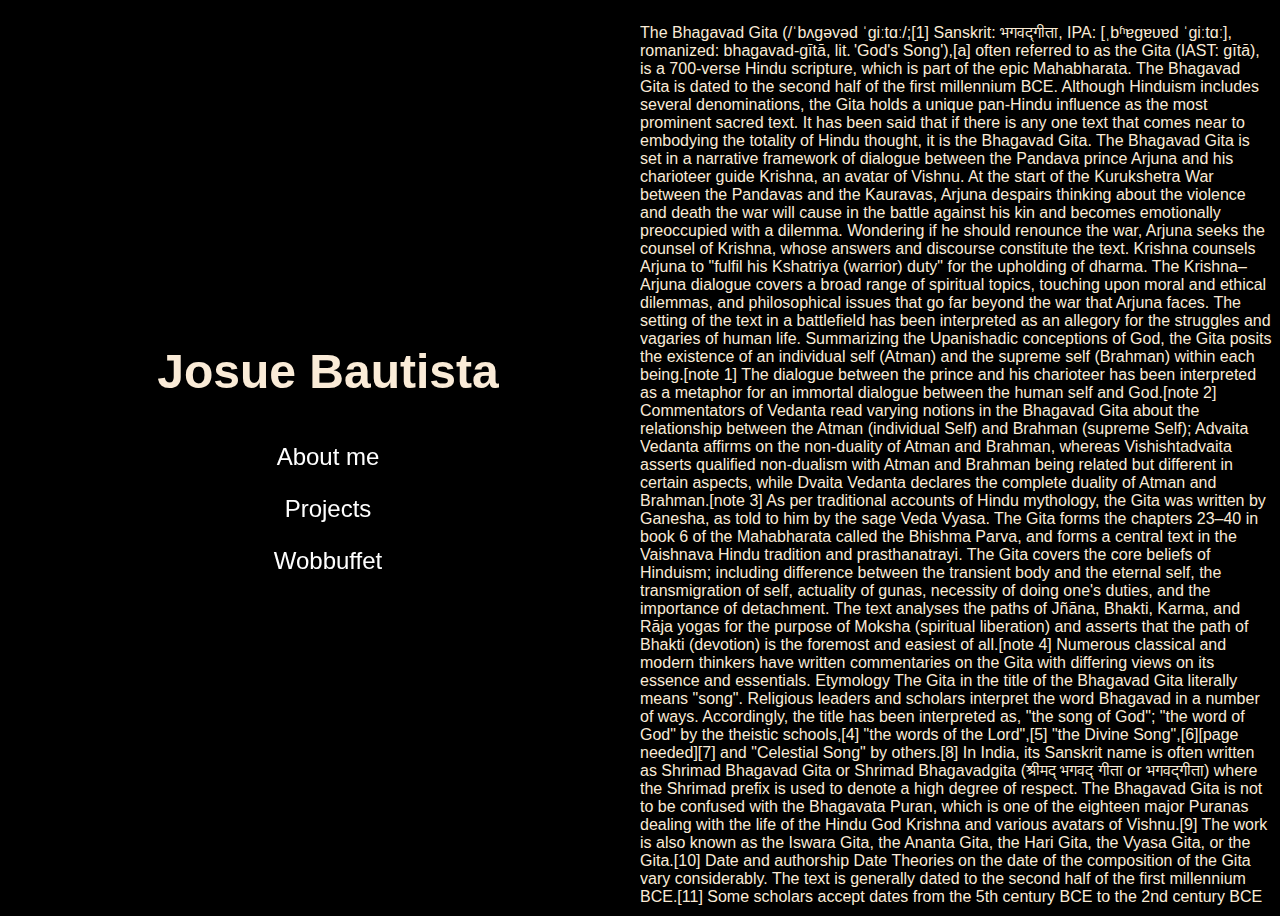
==== index.html @ 09aa2f93 "Initial commit" ====
<!DOCTYPE html>
<html lang="en">
  <head>
    <meta charset="UTF-8">
    <meta name="viewport" content="width=device-width, initial-scale=1.0">
    <meta http-equiv="X-UA-Compatible" content="ie=edge">
    <title>HTML 5 Boilerplate</title>
    <link rel="stylesheet" href="style.css">
  </head>
  <body class='suse'>
    <div class='container'>
      <div class='fixed'>
        <h1 class='center'>Josue Bautista</h1>
        <div class='tabs'>
          <a class='tab'>About me</a>
          <a class='tab'>Projects</a>
          <a class='tab'>Wobbuffet</a>
        </div>
      </div>
      <div class='scroll'>
        <p>The Bhagavad Gita (/ˈbʌɡəvəd ˈɡiːtɑː/;[1] Sanskrit: भगवद्गीता, IPA: [ˌbʱɐɡɐʋɐd ˈɡiːtɑː], romanized: bhagavad-gītā, lit. 'God's Song'),[a] often referred to as the Gita (IAST: gītā), is a 700-verse Hindu scripture, which is part of the epic Mahabharata. The Bhagavad Gita is dated to the second half of the first millennium BCE. Although Hinduism includes several denominations, the Gita holds a unique pan-Hindu influence as the most prominent sacred text. It has been said that if there is any one text that comes near to embodying the totality of Hindu thought, it is the Bhagavad Gita.

The Bhagavad Gita is set in a narrative framework of dialogue between the Pandava prince Arjuna and his charioteer guide Krishna, an avatar of Vishnu. At the start of the Kurukshetra War between the Pandavas and the Kauravas, Arjuna despairs thinking about the violence and death the war will cause in the battle against his kin and becomes emotionally preoccupied with a dilemma. Wondering if he should renounce the war, Arjuna seeks the counsel of Krishna, whose answers and discourse constitute the text. Krishna counsels Arjuna to "fulfil his Kshatriya (warrior) duty" for the upholding of dharma. The Krishna–Arjuna dialogue covers a broad range of spiritual topics, touching upon moral and ethical dilemmas, and philosophical issues that go far beyond the war that Arjuna faces. The setting of the text in a battlefield has been interpreted as an allegory for the struggles and vagaries of human life.

Summarizing the Upanishadic conceptions of God, the Gita posits the existence of an individual self (Atman) and the supreme self (Brahman) within each being.[note 1] The dialogue between the prince and his charioteer has been interpreted as a metaphor for an immortal dialogue between the human self and God.[note 2] Commentators of Vedanta read varying notions in the Bhagavad Gita about the relationship between the Atman (individual Self) and Brahman (supreme Self); Advaita Vedanta affirms on the non-duality of Atman and Brahman, whereas Vishishtadvaita asserts qualified non-dualism with Atman and Brahman being related but different in certain aspects, while Dvaita Vedanta declares the complete duality of Atman and Brahman.[note 3]

As per traditional accounts of Hindu mythology, the Gita was written by Ganesha, as told to him by the sage Veda Vyasa. The Gita forms the chapters 23–40 in book 6 of the Mahabharata called the Bhishma Parva, and forms a central text in the Vaishnava Hindu tradition and prasthanatrayi. The Gita covers the core beliefs of Hinduism; including difference between the transient body and the eternal self, the transmigration of self, actuality of gunas, necessity of doing one's duties, and the importance of detachment. The text analyses the paths of Jñāna, Bhakti, Karma, and Rāja yogas for the purpose of Moksha (spiritual liberation) and asserts that the path of Bhakti (devotion) is the foremost and easiest of all.[note 4] Numerous classical and modern thinkers have written commentaries on the Gita with differing views on its essence and essentials.

Etymology
The Gita in the title of the Bhagavad Gita literally means "song". Religious leaders and scholars interpret the word Bhagavad in a number of ways. Accordingly, the title has been interpreted as, "the song of God"; "the word of God" by the theistic schools,[4] "the words of the Lord",[5] "the Divine Song",[6][page needed][7] and "Celestial Song" by others.[8]

In India, its Sanskrit name is often written as Shrimad Bhagavad Gita or Shrimad Bhagavadgita (श्रीमद् भगवद् गीता or भगवद्गीता) where the Shrimad prefix is used to denote a high degree of respect. The Bhagavad Gita is not to be confused with the Bhagavata Puran, which is one of the eighteen major Puranas dealing with the life of the Hindu God Krishna and various avatars of Vishnu.[9]

The work is also known as the Iswara Gita, the Ananta Gita, the Hari Gita, the Vyasa Gita, or the Gita.[10]

Date and authorship
Date
Theories on the date of the composition of the Gita vary considerably. The text is generally dated to the second half of the first millennium BCE.[11] Some scholars accept dates from the 5th century BCE to the 2nd century BCE as the probable range, the latter likely. The Hinduism scholar Jeaneane Fowler, in her commentary on the Gita, considers second century BCE to be the probable date of composition.[12] J. A. B. van Buitenen also states that the Gita was likely composed about 200 BCE.[13] According to the Indologist Arvind Sharma, the Gita is generally accepted to be a 2nd-century-BCE text.[14]</p>
      </div>
    </div>
      <script src="main.js"></script>
  </body>
</html>
---- style.css ----
body {
  background: black
}

::selection {
  background: yellow;
  color: black;
}

.suse {
  font-family: "SUSE", sans-serif;
  font-optical-sizing: auto;
  font-weight: 100 800;
  font-style: normal;
}

h1, h2, h3, h4, p, a {
  color: antiquewhite;
}

h1 {
  font-weight: 800;
  font-size: 48px
}

a {
  -webkit-background-clip: text;
  background-clip: text;
  font-weight: 100;
  font-size: 24px;
}

.center {
  text-align:center;
}


.container {
  display: flex;
  flex-direction: column;
  height: 100vh;
}

.fixed {
  width: 50%;
  height: auto;
  position: fixed;
  top: 50%;
  transform: translateY(-50%);
}

.scroll {
  width: 50%;
  overflow-y: scroll;
  height: 100vh;
  margin-left: 50%;
}

.tabs {
  display: flex;
  flex-direction: column;
}

.tab {
  text-align: center;
  align-self: center;
  padding: .5em;
  position: relative; /* Ensures the pseudo-element is positioned relative to .tab */
  color: white;
  display: inline-block; /* Ensures proper sizing for inline elements */
}

.tab::before {
  content: '';
  position: absolute;
  bottom: 0; 
  left: 0;
  width: 100%;
  height: 3px; /* Height of the "border" */
  background: linear-gradient(90deg, rgba(250,216,0,1) 0%, rgba(0,255,216,1) 50%, rgba(250,216,0,1) 100%);
  background-size: 200% 100%; /* Enables sliding effect */
  background-position: 0% 100%;
  z-index: 1; /* Make sure it sits above other backgrounds */
  visibility: hidden; /* Hidden by default */
  opacity: 0;
}

.tab:hover::before {
  visibility: visible; /* Makes the border visible on hover */
  animation: rainbow-border 3s linear infinite;
  opacity: 1;
  transition: opacity .25s ease;/* Adds animation */
}

@keyframes rainbow-border {
  0% {
    background-position: 0% 100%;
  }
  100% {
    background-position: 200% 100%;
  }
}

.active {
  color: teal;
}
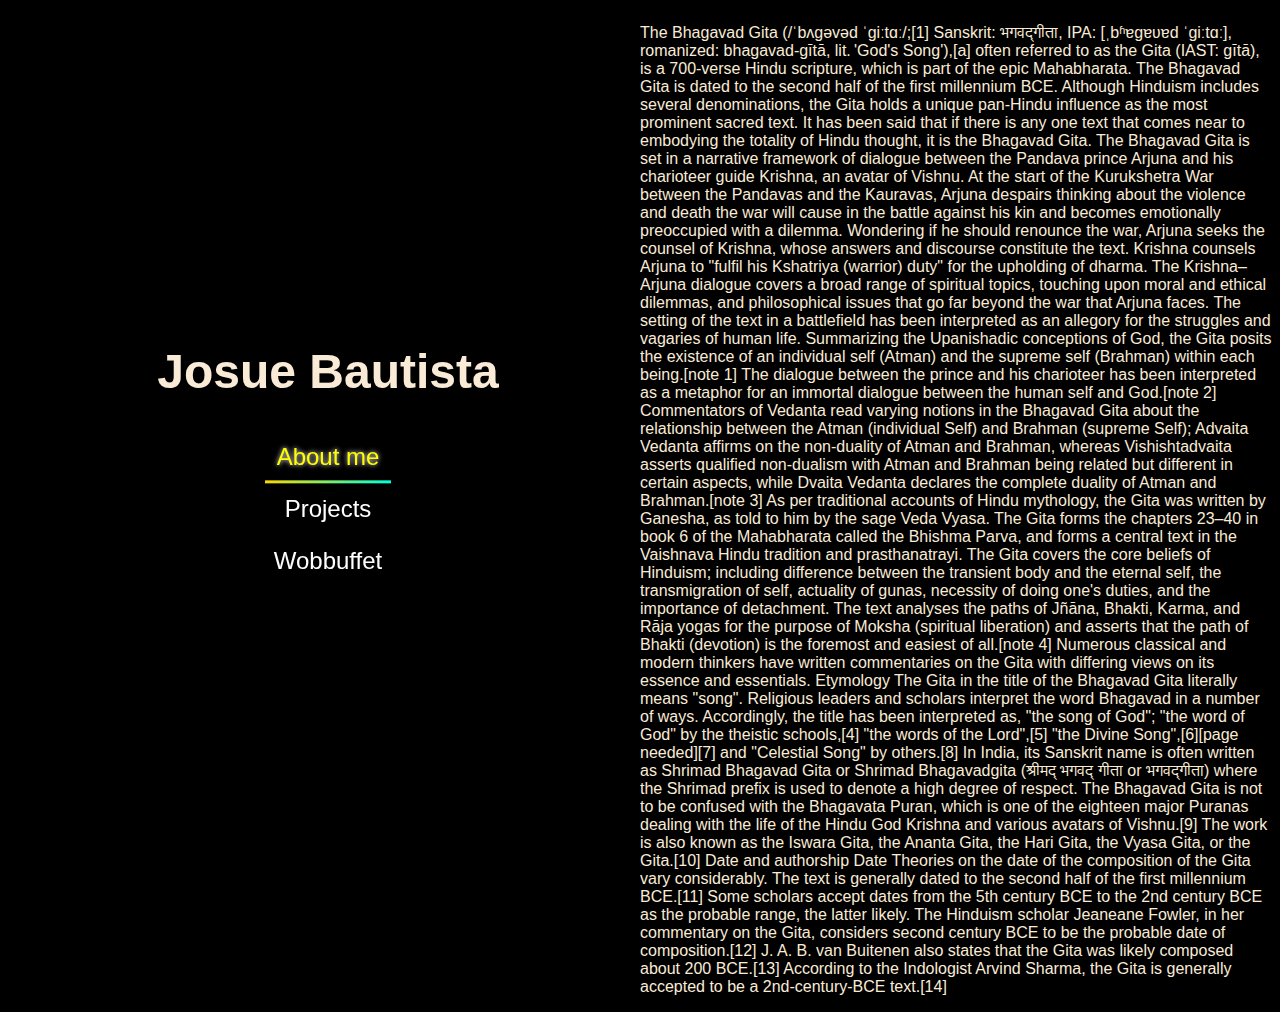
==== commit fc3c6fe1: "Made JS switch content between tabs" ====
--- a/index.html
+++ b/index.html
@@ -12,13 +12,13 @@
       <div class='fixed'>
         <h1 class='center'>Josue Bautista</h1>
         <div class='tabs'>
-          <a class='tab'>About me</a>
-          <a class='tab'>Projects</a>
-          <a class='tab'>Wobbuffet</a>
+          <a id='tab-1' class='tab active active-border'>About me</a>
+          <a id='tab-2' class='tab'>Projects</a>
+          <a id='tab-3' class='tab'>Wobbuffet</a>
         </div>
       </div>
-      <div class='scroll'>
-        <p>The Bhagavad Gita (/ˈbʌɡəvəd ˈɡiːtɑː/;[1] Sanskrit: भगवद्गीता, IPA: [ˌbʱɐɡɐʋɐd ˈɡiːtɑː], romanized: bhagavad-gītā, lit. 'God's Song'),[a] often referred to as the Gita (IAST: gītā), is a 700-verse Hindu scripture, which is part of the epic Mahabharata. The Bhagavad Gita is dated to the second half of the first millennium BCE. Although Hinduism includes several denominations, the Gita holds a unique pan-Hindu influence as the most prominent sacred text. It has been said that if there is any one text that comes near to embodying the totality of Hindu thought, it is the Bhagavad Gita.
+      <div>
+        <p id='tab-1-content' class='tab-content show scroll'>The Bhagavad Gita (/ˈbʌɡəvəd ˈɡiːtɑː/;[1] Sanskrit: भगवद्गीता, IPA: [ˌbʱɐɡɐʋɐd ˈɡiːtɑː], romanized: bhagavad-gītā, lit. 'God's Song'),[a] often referred to as the Gita (IAST: gītā), is a 700-verse Hindu scripture, which is part of the epic Mahabharata. The Bhagavad Gita is dated to the second half of the first millennium BCE. Although Hinduism includes several denominations, the Gita holds a unique pan-Hindu influence as the most prominent sacred text. It has been said that if there is any one text that comes near to embodying the totality of Hindu thought, it is the Bhagavad Gita.
 
 The Bhagavad Gita is set in a narrative framework of dialogue between the Pandava prince Arjuna and his charioteer guide Krishna, an avatar of Vishnu. At the start of the Kurukshetra War between the Pandavas and the Kauravas, Arjuna despairs thinking about the violence and death the war will cause in the battle against his kin and becomes emotionally preoccupied with a dilemma. Wondering if he should renounce the war, Arjuna seeks the counsel of Krishna, whose answers and discourse constitute the text. Krishna counsels Arjuna to "fulfil his Kshatriya (warrior) duty" for the upholding of dharma. The Krishna–Arjuna dialogue covers a broad range of spiritual topics, touching upon moral and ethical dilemmas, and philosophical issues that go far beyond the war that Arjuna faces. The setting of the text in a battlefield has been interpreted as an allegory for the struggles and vagaries of human life.
 
@@ -37,6 +37,12 @@
 Date
 Theories on the date of the composition of the Gita vary considerably. The text is generally dated to the second half of the first millennium BCE.[11] Some scholars accept dates from the 5th century BCE to the 2nd century BCE as the probable range, the latter likely. The Hinduism scholar Jeaneane Fowler, in her commentary on the Gita, considers second century BCE to be the probable date of composition.[12] J. A. B. van Buitenen also states that the Gita was likely composed about 200 BCE.[13] According to the Indologist Arvind Sharma, the Gita is generally accepted to be a 2nd-century-BCE text.[14]</p>
       </div>
+      <div>
+        <p id='tab-2-content' class='tab-content scroll'>Here are some projects</p>
+      </div>
+      <div class='scroll'>
+        <img id='tab-3-content' class='tab-content scroll' src='https://i.imgur.com/9DViEuS.gif'/>
+      </div>
     </div>
       <script src="main.js"></script>
   </body>
--- a/style.css
+++ b/style.css
@@ -52,7 +52,7 @@
 .scroll {
   width: 50%;
   overflow-y: scroll;
-  height: 100vh;
+  height: auto;
   margin-left: 50%;
 }
 
@@ -67,7 +67,8 @@
   padding: .5em;
   position: relative; /* Ensures the pseudo-element is positioned relative to .tab */
   color: white;
-  display: inline-block; /* Ensures proper sizing for inline elements */
+  display: inline-block;
+  cursor: pointer;/* Ensures proper sizing for inline elements */
 }
 
 .tab::before {
@@ -89,7 +90,13 @@
   visibility: visible; /* Makes the border visible on hover */
   animation: rainbow-border 3s linear infinite;
   opacity: 1;
-  transition: opacity .25s ease;/* Adds animation */
+  transition: opacity 1s ease-in-out;/* Adds animation */
+}
+
+.tab:hover {
+  color: yellow;
+  text-shadow: 0 0 5px white;
+  transition: all 1s ease-in-out;
 }
 
 @keyframes rainbow-border {
@@ -102,5 +109,33 @@
 }
 
 .active {
-  color: teal;
+  color: yellow;
+  text-shadow: 0 0 5px white;
+  transition: all 1s ease-in-out;
 }
+
+.tab.active::before {
+  visibility: visible; /* Makes the border visible on hover */
+  animation: rainbow-border 3s linear infinite;
+  opacity: 1;
+  transition: opacity 1s ease-in-out;/* Adds animation */
+}
+
+.tab-content {
+  display: none;
+}
+
+.tab-content.show {
+  display: block;
+}
+
+@keyframes fadeIn {
+  from {
+    opacity: 0;
+    visibility: hidden;
+  }
+  to {
+    opacity: 1;
+    visibility: visible;
+  }
+}
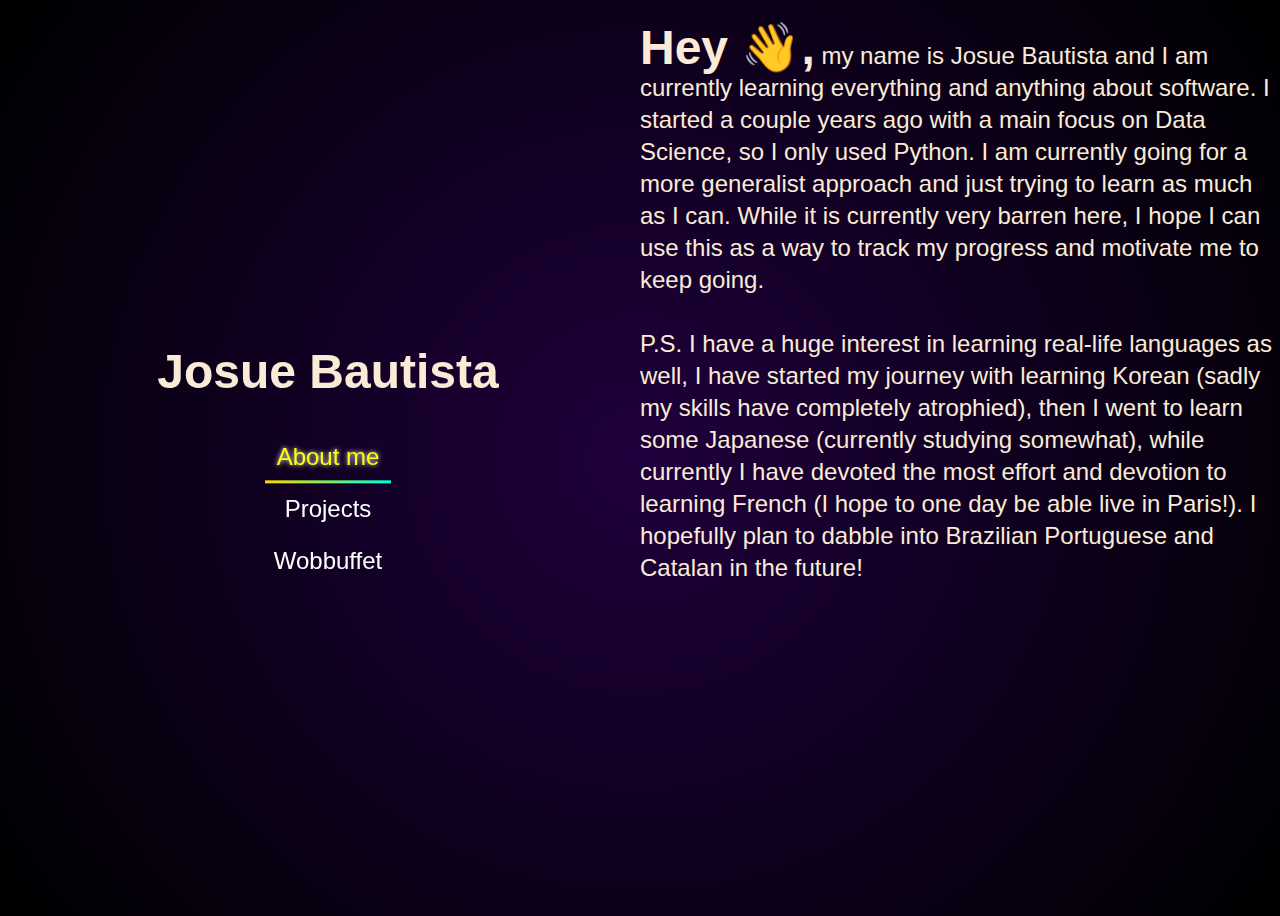
==== commit ffd267e3: "Changed the 'About me' tab content to be real information." ====
--- a/index.html
+++ b/index.html
@@ -17,25 +17,18 @@
           <a id='tab-3' class='tab'>Wobbuffet</a>
         </div>
       </div>
-      <div>
-        <p id='tab-1-content' class='tab-content show scroll'>The Bhagavad Gita (/ˈbʌɡəvəd ˈɡiːtɑː/;[1] Sanskrit: भगवद्गीता, IPA: [ˌbʱɐɡɐʋɐd ˈɡiːtɑː], romanized: bhagavad-gītā, lit. 'God's Song'),[a] often referred to as the Gita (IAST: gītā), is a 700-verse Hindu scripture, which is part of the epic Mahabharata. The Bhagavad Gita is dated to the second half of the first millennium BCE. Although Hinduism includes several denominations, the Gita holds a unique pan-Hindu influence as the most prominent sacred text. It has been said that if there is any one text that comes near to embodying the totality of Hindu thought, it is the Bhagavad Gita.
-
-The Bhagavad Gita is set in a narrative framework of dialogue between the Pandava prince Arjuna and his charioteer guide Krishna, an avatar of Vishnu. At the start of the Kurukshetra War between the Pandavas and the Kauravas, Arjuna despairs thinking about the violence and death the war will cause in the battle against his kin and becomes emotionally preoccupied with a dilemma. Wondering if he should renounce the war, Arjuna seeks the counsel of Krishna, whose answers and discourse constitute the text. Krishna counsels Arjuna to "fulfil his Kshatriya (warrior) duty" for the upholding of dharma. The Krishna–Arjuna dialogue covers a broad range of spiritual topics, touching upon moral and ethical dilemmas, and philosophical issues that go far beyond the war that Arjuna faces. The setting of the text in a battlefield has been interpreted as an allegory for the struggles and vagaries of human life.
-
-Summarizing the Upanishadic conceptions of God, the Gita posits the existence of an individual self (Atman) and the supreme self (Brahman) within each being.[note 1] The dialogue between the prince and his charioteer has been interpreted as a metaphor for an immortal dialogue between the human self and God.[note 2] Commentators of Vedanta read varying notions in the Bhagavad Gita about the relationship between the Atman (individual Self) and Brahman (supreme Self); Advaita Vedanta affirms on the non-duality of Atman and Brahman, whereas Vishishtadvaita asserts qualified non-dualism with Atman and Brahman being related but different in certain aspects, while Dvaita Vedanta declares the complete duality of Atman and Brahman.[note 3]
-
-As per traditional accounts of Hindu mythology, the Gita was written by Ganesha, as told to him by the sage Veda Vyasa. The Gita forms the chapters 23–40 in book 6 of the Mahabharata called the Bhishma Parva, and forms a central text in the Vaishnava Hindu tradition and prasthanatrayi. The Gita covers the core beliefs of Hinduism; including difference between the transient body and the eternal self, the transmigration of self, actuality of gunas, necessity of doing one's duties, and the importance of detachment. The text analyses the paths of Jñāna, Bhakti, Karma, and Rāja yogas for the purpose of Moksha (spiritual liberation) and asserts that the path of Bhakti (devotion) is the foremost and easiest of all.[note 4] Numerous classical and modern thinkers have written commentaries on the Gita with differing views on its essence and essentials.
-
-Etymology
-The Gita in the title of the Bhagavad Gita literally means "song". Religious leaders and scholars interpret the word Bhagavad in a number of ways. Accordingly, the title has been interpreted as, "the song of God"; "the word of God" by the theistic schools,[4] "the words of the Lord",[5] "the Divine Song",[6][page needed][7] and "Celestial Song" by others.[8]
-
-In India, its Sanskrit name is often written as Shrimad Bhagavad Gita or Shrimad Bhagavadgita (श्रीमद् भगवद् गीता or भगवद्गीता) where the Shrimad prefix is used to denote a high degree of respect. The Bhagavad Gita is not to be confused with the Bhagavata Puran, which is one of the eighteen major Puranas dealing with the life of the Hindu God Krishna and various avatars of Vishnu.[9]
-
-The work is also known as the Iswara Gita, the Ananta Gita, the Hari Gita, the Vyasa Gita, or the Gita.[10]
-
-Date and authorship
-Date
-Theories on the date of the composition of the Gita vary considerably. The text is generally dated to the second half of the first millennium BCE.[11] Some scholars accept dates from the 5th century BCE to the 2nd century BCE as the probable range, the latter likely. The Hinduism scholar Jeaneane Fowler, in her commentary on the Gita, considers second century BCE to be the probable date of composition.[12] J. A. B. van Buitenen also states that the Gita was likely composed about 200 BCE.[13] According to the Indologist Arvind Sharma, the Gita is generally accepted to be a 2nd-century-BCE text.[14]</p>
+      <div id='tab-1-content' class='tab-content show scroll'>
+        <!--<img src='./img/me-1.jpg' style='width:300px; height:400px'/>-->
+        <p style='font-size: 24px; line-height: 32px;'>
+        <span style='font-size:48px; font-weight:bold;'>Hey 👋,</span> my name is Josue Bautista and I am currently learning everything and anything about software.
+        I started a couple years ago with a main focus on Data Science, so I only used Python. I am currently going
+        for a more generalist approach and just trying to learn as much as I can. While it is currently very barren here,
+        I hope I can use this as a way to track my progress and motivate me to keep going.
+        <br><br>
+        P.S. I have a huge interest in learning real-life languages as well, I have started my journey with learning
+        Korean (sadly my skills have completely atrophied), then I went to learn some Japanese (currently studying somewhat),
+        while currently I have devoted the most effort and devotion to learning French (I hope to one day be able
+        live in Paris!). I hopefully plan to dabble into Brazilian Portuguese and Catalan in the future!</p>
       </div>
       <div>
         <p id='tab-2-content' class='tab-content scroll'>Here are some projects</p>
--- a/style.css
+++ b/style.css
@@ -1,5 +1,5 @@
 body {
-  background: black
+  background: radial-gradient(circle, rgba(31,0,61,1) 0%, rgba(0,0,0,1) 100%);
 }
 
 ::selection {
@@ -90,13 +90,13 @@
   visibility: visible; /* Makes the border visible on hover */
   animation: rainbow-border 3s linear infinite;
   opacity: 1;
-  transition: opacity 1s ease-in-out;/* Adds animation */
+  transition: opacity .5s ease-in-out;/* Adds animation */
 }
 
 .tab:hover {
   color: yellow;
   text-shadow: 0 0 5px white;
-  transition: all 1s ease-in-out;
+  transition: all .50s ease-in-out;
 }
 
 @keyframes rainbow-border {
@@ -111,14 +111,14 @@
 .active {
   color: yellow;
   text-shadow: 0 0 5px white;
-  transition: all 1s ease-in-out;
+  transition: all .5s ease-in-out;
 }
 
 .tab.active::before {
   visibility: visible; /* Makes the border visible on hover */
   animation: rainbow-border 3s linear infinite;
   opacity: 1;
-  transition: opacity 1s ease-in-out;/* Adds animation */
+  transition: opacity .5s ease-in-out;/* Adds animation */
 }
 
 .tab-content {
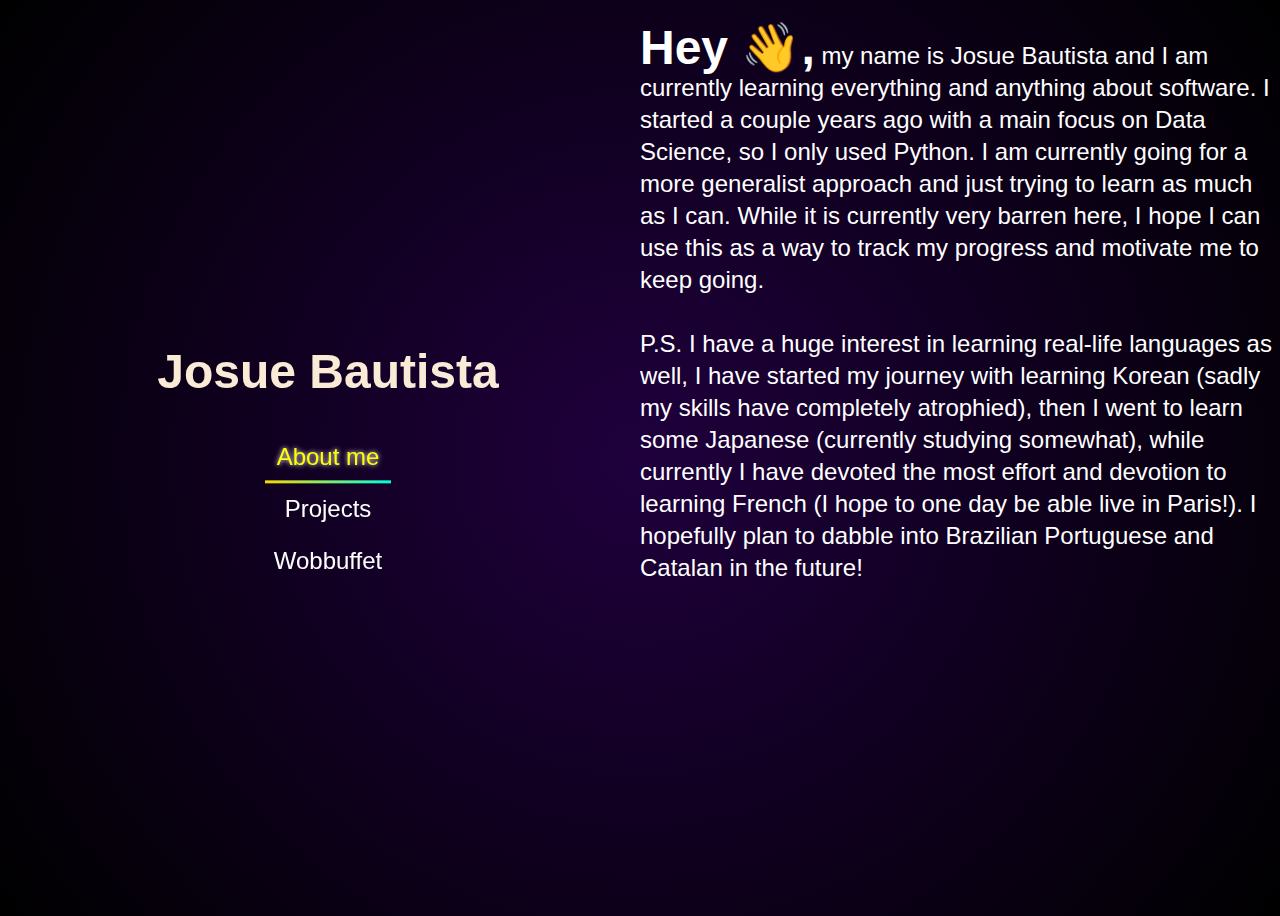
==== commit 247cc8f1: "Just making small changes" ====
--- a/index.html
+++ b/index.html
@@ -4,7 +4,7 @@
     <meta charset="UTF-8">
     <meta name="viewport" content="width=device-width, initial-scale=1.0">
     <meta http-equiv="X-UA-Compatible" content="ie=edge">
-    <title>HTML 5 Boilerplate</title>
+    <title>Josue Bautista</title>
     <link rel="stylesheet" href="style.css">
   </head>
   <body class='suse'>
@@ -19,7 +19,7 @@
       </div>
       <div id='tab-1-content' class='tab-content show scroll'>
         <!--<img src='./img/me-1.jpg' style='width:300px; height:400px'/>-->
-        <p style='font-size: 24px; line-height: 32px;'>
+        <p style='font-size: 24px; line-height: 32px; color: white;'>
         <span style='font-size:48px; font-weight:bold;'>Hey 👋,</span> my name is Josue Bautista and I am currently learning everything and anything about software.
         I started a couple years ago with a main focus on Data Science, so I only used Python. I am currently going
         for a more generalist approach and just trying to learn as much as I can. While it is currently very barren here,
@@ -30,8 +30,14 @@
         while currently I have devoted the most effort and devotion to learning French (I hope to one day be able
         live in Paris!). I hopefully plan to dabble into Brazilian Portuguese and Catalan in the future!</p>
       </div>
-      <div>
-        <p id='tab-2-content' class='tab-content scroll'>Here are some projects</p>
+      <div id='tab-2-content' class='tab-content scroll'>
+        <a href='https://github.com/APoodle/NFL-Big-Data-Bowl-2025' class='project'>
+          <h2>NFL Big Data Bowl 2025</h2>
+          <p>
+            I decided to participate this year in the kaggle competition, I am currently still working on it,
+            but I plan on finishing it by the deadline in January.
+          </p>
+        </a>
       </div>
       <div class='scroll'>
         <img id='tab-3-content' class='tab-content scroll' src='https://i.imgur.com/9DViEuS.gif'/>
--- a/style.css
+++ b/style.css
@@ -14,7 +14,7 @@
   font-style: normal;
 }
 
-h1, h2, h3, h4, p, a {
+h1, h3, h4, a {
   color: antiquewhite;
 }
 
@@ -69,6 +69,17 @@
   color: white;
   display: inline-block;
   cursor: pointer;/* Ensures proper sizing for inline elements */
+}
+
+.project {
+  color: gray;
+  text-decoration: none;
+}
+
+.project:hover {
+  color: white;
+  text-shadow: 0 0 2px white;
+  cursor: pointer;
 }
 
 .tab::before {
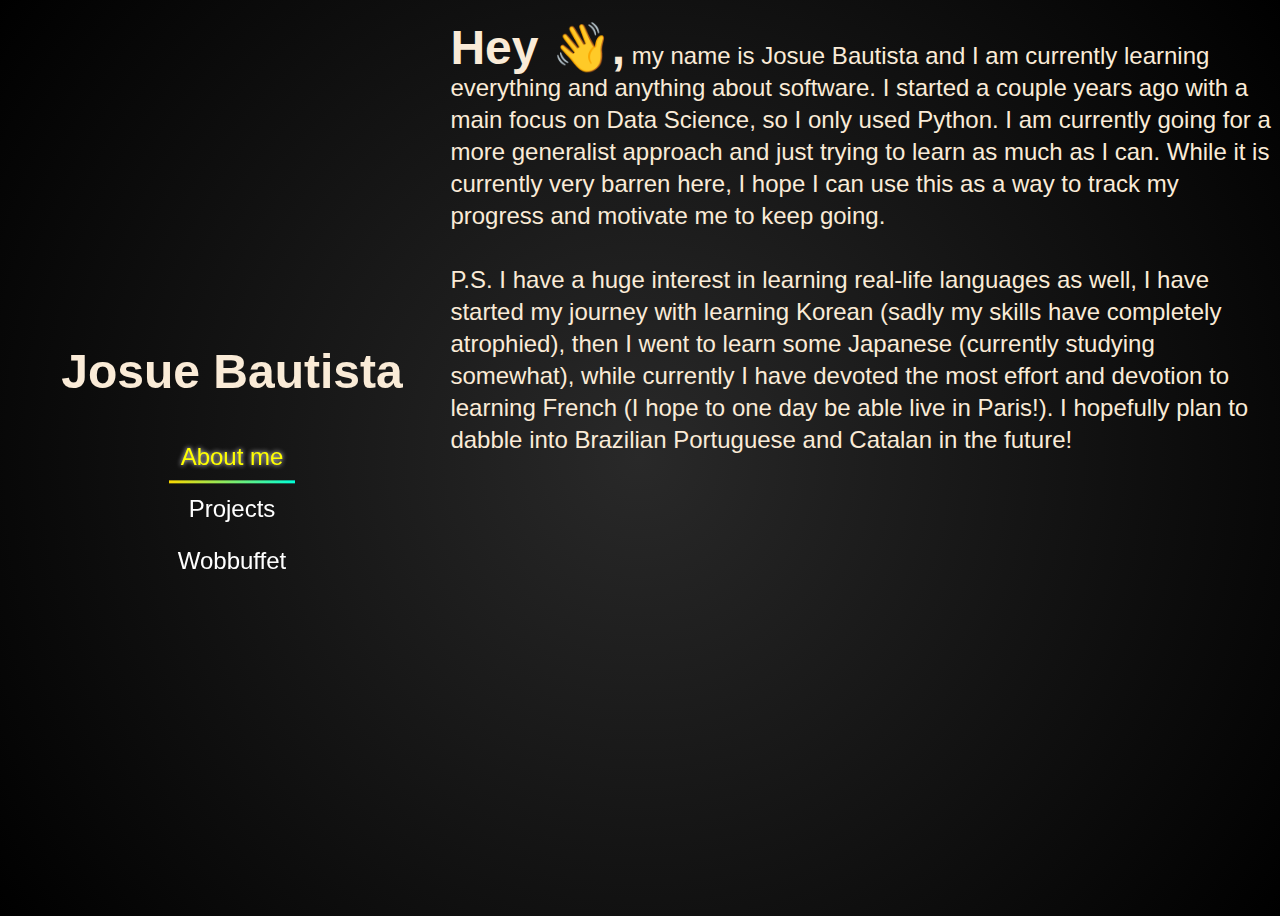
==== commit bf911ccf: "Add files via upload" ====
--- a/index.html
+++ b/index.html
@@ -19,7 +19,7 @@
       </div>
       <div id='tab-1-content' class='tab-content show scroll'>
         <!--<img src='./img/me-1.jpg' style='width:300px; height:400px'/>-->
-        <p style='font-size: 24px; line-height: 32px; color: white;'>
+        <p style='font-size: 24px; line-height: 32px;'>
         <span style='font-size:48px; font-weight:bold;'>Hey 👋,</span> my name is Josue Bautista and I am currently learning everything and anything about software.
         I started a couple years ago with a main focus on Data Science, so I only used Python. I am currently going
         for a more generalist approach and just trying to learn as much as I can. While it is currently very barren here,
@@ -31,13 +31,17 @@
         live in Paris!). I hopefully plan to dabble into Brazilian Portuguese and Catalan in the future!</p>
       </div>
       <div id='tab-2-content' class='tab-content scroll'>
-        <a href='https://github.com/APoodle/NFL-Big-Data-Bowl-2025' class='project'>
+        <a href='NFL.html' class='project'>
           <h2>NFL Big Data Bowl 2025</h2>
           <p>
-            I decided to participate this year in the kaggle competition, I am currently still working on it,
-            but I plan on finishing it by the deadline in January.
+            This is the yearly competition that the NFL holds on Kaggle to analyze player tracking data during the 2022 NFL season to gain some insights. This year focused on analyzing player movements before the snap of the ball.
           </p>
         </a>
+        <a href='https://github.com/APoodle/Kaggle-Playgrounds' class='project'>
+          <h2>Kaggle Playgrounds</h2>
+          <p>
+            The repository where I put all of my Kaggle Playgrounds, this would show my basic understanding of Machine Learning techniques and my progression as time goes on. This repository starts at Season 4 Episode 11.
+          </p>
       </div>
       <div class='scroll'>
         <img id='tab-3-content' class='tab-content scroll' src='https://i.imgur.com/9DViEuS.gif'/>
--- a/style.css
+++ b/style.css
@@ -1,5 +1,5 @@
 body {
-  background: radial-gradient(circle, rgba(31,0,61,1) 0%, rgba(0,0,0,1) 100%);
+  background: radial-gradient(circle, rgba(41,41,41,1) 0%, rgba(0,0,0,1) 100%);
 }
 
 ::selection {
@@ -14,7 +14,7 @@
   font-style: normal;
 }
 
-h1, h3, h4, a {
+h1, h2, h3, h4, p, a {
   color: antiquewhite;
 }
 
@@ -42,7 +42,7 @@
 }
 
 .fixed {
-  width: 50%;
+  width: 35%;
   height: auto;
   position: fixed;
   top: 50%;
@@ -50,10 +50,10 @@
 }
 
 .scroll {
-  width: 50%;
+  width: 65%;
   overflow-y: scroll;
   height: auto;
-  margin-left: 50%;
+  margin-left: 35%;
 }
 
 .tabs {
